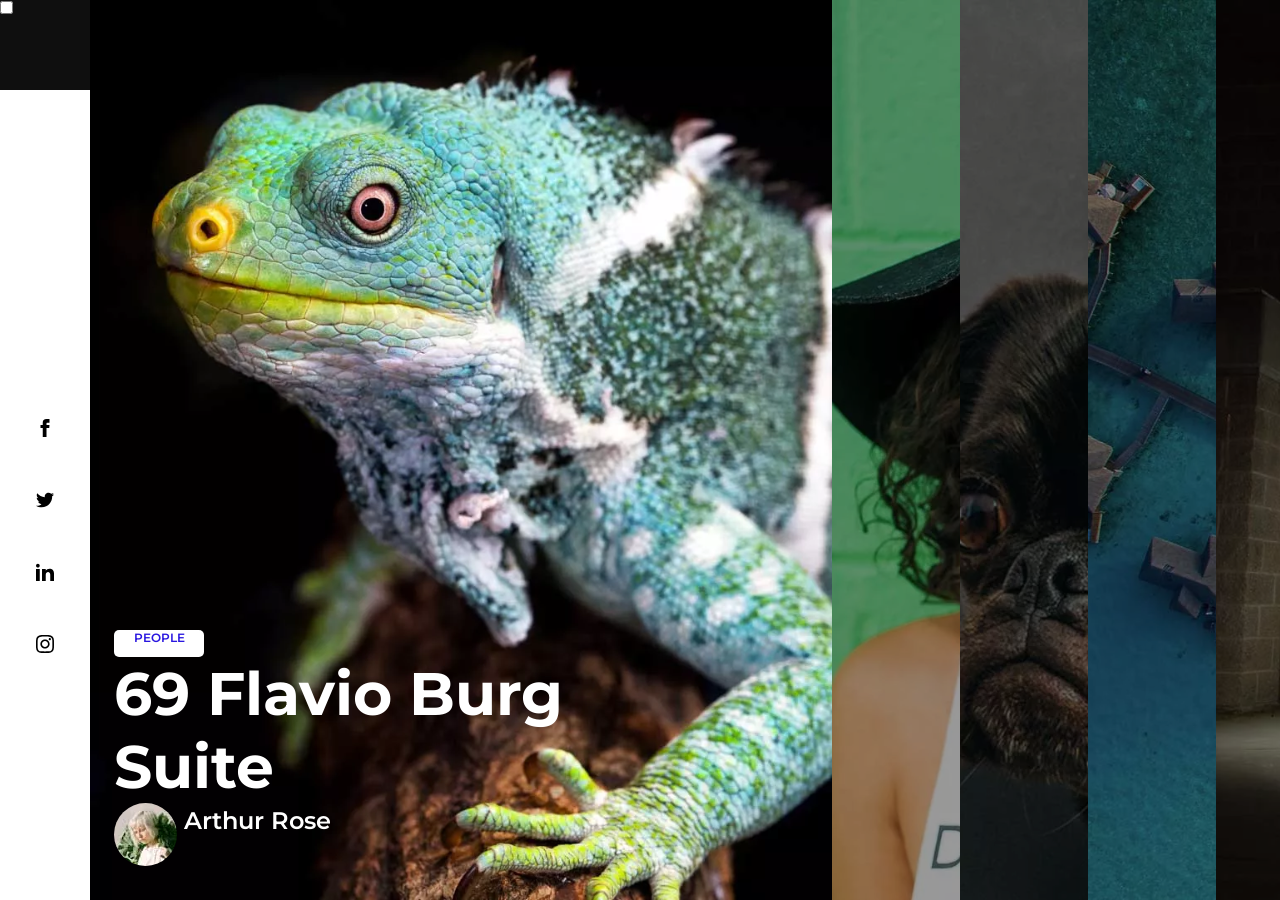
==== index.html @ 8e46b8b1 "Add files via upload" ====
<!DOCTYPE html>
<html lang="en">
<head>
    <meta charset="UTF-8">
    <meta name="viewport" content="width=device-width, initial-scale=1.0">
    <title>Document</title>
    <link rel="stylesheet" href="style.css">
    <link rel="preconnect" href="https://fonts.googleapis.com">
    <link rel="preconnect" href="https://fonts.gstatic.com" crossorigin>
    <link href="https://fonts.googleapis.com/css2?family=Montserrat:ital,wght@0,100..900;1,100..900&display=swap" rel="stylesheet">
</head>
<body>
    
    <div id="imagens">

       <div class="imgs" id="img2">

            <div class="elementos-baixo">

                <div class="montserrat people">

                 PEOPLE

                </div>

                <div class="montserrat flavio">
                    69 Flavio Burg Suite
                </div>

                <div class="montserrat arthur">
                    <img src="author.jpg" class="img-perfil">
                    <div class="rose">
                      Arthur Rose
                    </div>
                </div>

            </div>

        </div>

       <div class="imgs" id="img3">

        <div class="elementos-baixo">

            <div class="montserrat people">

             PEOPLE

            </div>

            <div class="montserrat flavio">
                69 Flavio Burg Suite
            </div>

            <div class="montserrat arthur">
                <img src="author.jpg" class="img-perfil">
                <div class="rose">
                  Arthur Rose
                </div>
            </div>

        </div>

       </div>

       <div class="imgs" id="img4">

        <div class="elementos-baixo">

            <div class="montserrat people">

             PEOPLE

            </div>

            <div class="montserrat flavio">
                69 Flavio Burg Suite
            </div>

            <div class="montserrat arthur">
                <img src="author.jpg" class="img-perfil">
                <div class="rose">
                  Arthur Rose
                </div>
            </div>

        </div>

       </div>

       <div class="imgs" id="img5">

        <div class="elementos-baixo">

            <div class="montserrat people">

             PEOPLE

            </div>

            <div class="montserrat flavio">
                69 Flavio Burg Suite
            </div>

            <div class="montserrat arthur">
                <img src="author.jpg" class="img-perfil">
                <div class="rose">
                  Arthur Rose
                </div>
            </div>

        </div>

       </div>

       <div class="imgs" id="img1">

        <div class="elementos-baixo" id="baixo-img1">

            <div class="montserrat people">

             PEOPLE

            </div>

            <div class="montserrat flavio">
                69 Flavio Burg Suite
            </div>

            <div class="montserrat arthur">
                <img src="author.jpg" class="img-perfil">
                <div class="rose">
                  Arthur Rose
                </div>
            </div>

        </div>

       </div>

    </div>

    <div id="task_bar">

        <div id="options">

            <img src="menu_24dp_E3E3E3_FILL0_wght400_GRAD0_opsz24.svg" alt="" id="img_option">

            <input type="checkbox" id="box_option">

            <div id="pags">

                <div id="back">
                    
                    <img src="arrow_back_42dp_E3E3E3_FILL0_wght400_GRAD0_opsz40.svg" alt="" id="img_back">

                </div>

                <div id="tulen"><a href="#" id="tulen_att">

                </a><img src="logo.png.webp" alt="">

                </div>

                <div id="name_pages">
                
                    <a href="Index.html" class="text_pages" id="home">Home</a>
                    <a href="About.html" class="text_pages" id="about">About</a>
                    <a href="Gallery.html" class="text_pages" id="gallery">Gallery</a>
                    <a href="Blog.html" class="text_pages" id="blog">Blog</a>
                    <a href="Contact.html" class="text_pages" id="contact">Contact</a>
                    
                </div>                
                
                <div id="pages_social_media">
                    
                <a href="http://127.0.0.1:5500/"><img src="facebook.svg" class="padding-img"><br></a>
                <a href="http://127.0.0.1:5500/"><img src="twiter.svg" class="padding-img"><br></a>
                <a href="http://127.0.0.1:5500/"><img src="linkedin.svg" class="padding-img"><br></a>
                <a href="http://127.0.0.1:5500/"><img src="instagram.svg" class="padding-img"></a>

                </div>

                <p class="copyright_text">
                    Copyright ©2025 All rights <br> reserved | This template is <br> made with <i class="ti-heart"></i> by <a href="https://colorlib.com" id="colorib">Colorlib</a>
                </p>

            </div>

        </div>

        <div  id="social_media">

                <a href="http://127.0.0.1:5500/"><img src="facebook.svg" class="padding-img"><br></a>
                <a href="http://127.0.0.1:5500/"><img src="twiter.svg" class="padding-img"><br></a>
                <a href="http://127.0.0.1:5500/"><img src="linkedin.svg" class="padding-img"><br></a>
                <a href="http://127.0.0.1:5500/"><img src="instagram.svg" class="padding-img"></a>

        </div>

    </div>
</body>
</html>
---- style.css ----
*{ margin: 0;
box-sizing: border-box;
padding: 0;
}

#barra-lateral{
    position: fixed;
    height: 100vb;
    width: 5%;
    background-color: white;
}

#menu{
    height: 10%;
    background-color: #0f0f0f;
    width: 100%;
    padding-top: 28px;
    padding-left: 28px;
    position: absolute;
}

#checkbox-menu{
    position: absolute;
    top: 3%;
    left: 3%;
    width: 90px;
    height: 90px;
    opacity: 0;
}

#redes-barra{
    height: 100vb;
    width: 100%;
}

#redes-meio{
    padding-top: 400%;
    text-align: center;
}

.padding-img{
    margin-top: 50px;
    color: #212529;
}

#imagens{
    width: 100%;
    height: 100vh;
    display: flex;
    position: absolute;
    left: 5%;
}

.imgs{ 
    background-position: 20% center;
    background-color: rgba(0, 0, 0, 0.4);
    background-repeat: no-repeat;
    background-size: cover;
    background-blend-mode: multiply;
    flex-grow: 1;
    transition: 0.5s;
}

.imgs:hover{
    flex-grow: 6;
    transition: 0.5s;
    background-color: rgba(0, 0, 0, 0);
}

.imgs:hover ~ #img1{
    flex-grow: 1;
    transition: 0.5s;
    background-color: rgba(0, 0, 0, 0.4 );
}

#img1{
    background-image: url(5.jpg.webp);
    flex-grow: 6;
    order: -1;
    align-content: end;
    background-color: rgba(0, 0, 0, 0);
}

#img2{
    background-image: url(1.jpg.webp);
    align-content: end;
}

#img3{
    background-image: url(2.jpg.webp);
    align-content: end;
}

#img4{
    background-image: url(3.jpg.webp);
    align-content: end;
}

#img5{
    background-image: url(4.jpg.webp);
    align-content: end;
}

.montserrat {
    font-family: "Montserrat", sans-serif;
    font-optical-sizing: auto;
    font-weight: normal;
    font-style: normal;
}

.elementos-baixo{
    width: 40%;
    height: 25vb;
    position: absolute;
    top: 70%;
    display: none;
}

.people{
    display: flex;
    background-color: white;
    color: #2916e0;
    font-size: 12px;
    font-weight: 600;
    width: 90px;
    justify-content: center;
    border-radius: 5px;
    height: 3vh;
    margin-left: 50px;
}

.flavio{
    font-size: 60px;
    font-weight: 700;
    color: #fff;
    margin-left: 50px;
}

.img-perfil{
    border-radius: 50px;
    margin-left: 50px;
}

.arthur{
    display: flex;
    font-weight: 600;
    color: #fff;
    font-size: 24px;
}

.rose{
    padding-top: 3px;
    padding-left: 7px;
}

.imgs:hover .elementos-baixo{
    display: block;
}  

#baixo-img1{
    display: block;
}

.imgs:hover ~ #img1 #baixo-img1{
    display: none;
}

/* */

#task_bar{
    background-color: white;
    height: 100vh;
    width: 90px;
    position: fixed;
}

#options{
    background-color: #0f0f0f;
    height: 90px;
    width: 90px;
}

#img_option{
    position: absolute;
    top: 2%;
    left: 25%;
}

#social_media{
    position: absolute;
    top:41%;
    left: 40%;
    display: flex;
    flex-direction: column;
    justify-content: space-between;
    height: 255px;
    width: 18px;
}

#pages_social_media{
    position: absolute;
    top:80%;
    left: 18%;
    display: flex;
    flex-direction: row;
    justify-content: space-between;
    height: 20px;
    width: 180px;
}

#checkbox-menu{
    opacity: 0;
    height: 90px;
    width: 90px;
    border: none;
    z-index: 99;
    position: absolute;
}

#box_option:checked+#pags{
    visibility: visible;
    transition: 0.5s;
}

#pags{
    position: absolute;
    top: 0%;
    height: 100%;
    width: 270px;
    background-color: rgb(255, 255, 255);
    z-index: 90;
    visibility: hidden;
}

#back{
    background-color: #0f0f0f;
    height: 90px;
    width: 90px;
}

#img_back{
    position: absolute;
    top: 2.5%;
    left: 8%;
}

#tulen{
    background-color: #2916E0;
    width: 180px;
    height: 90px;
    position: absolute;
    top: 0%;
    left: 33.5%;
    display: flex;
    justify-content: center;
    align-items: center;
}

#tulen_att{
    width: 180px;
    height: 90px;
    position: absolute;
}

#name_pages{
    width: 110px;
    height: 82%;
    display: flex;
    justify-self: center;
    flex-direction: column;
    justify-content: center;
    align-items: center;
}

.text_pages{
    text-decoration: none;
    font-size: 30px;
    font-family:  "Montserrat", sans-serif;
    font-weight: 600;
    color: #B2B2B2;
    padding-top: 18px;
    padding-bottom: 18px;
}

#home:hover{
    color: #2916E0;
    transition: 0.3s;
}

#about:hover{
    color: #2916E0;
    transition: 0.3s;
}

#gallery:hover{
    color: #2916E0;
    transition: 0.3s;
}

#blog:hover{
    color: #2916E0;
    transition: 0.3s;
}

#contact:hover{
    color: #2916E0;
    transition: 0.3s;
}

#home{
    color: #2916E0;
}

.copyright_text{
    position: absolute;
    top: 85%;
    left: 14%;
    text-align: center;
    font-size: 19px;
    color: #636363;
}

.ti-heart{
    color: #e21010;
    font-size: 16px;
}

#colorib{
    text-decoration: none;
    color: #B2B2B2;
}

#colorib:hover {
    color: #2916E0;
}
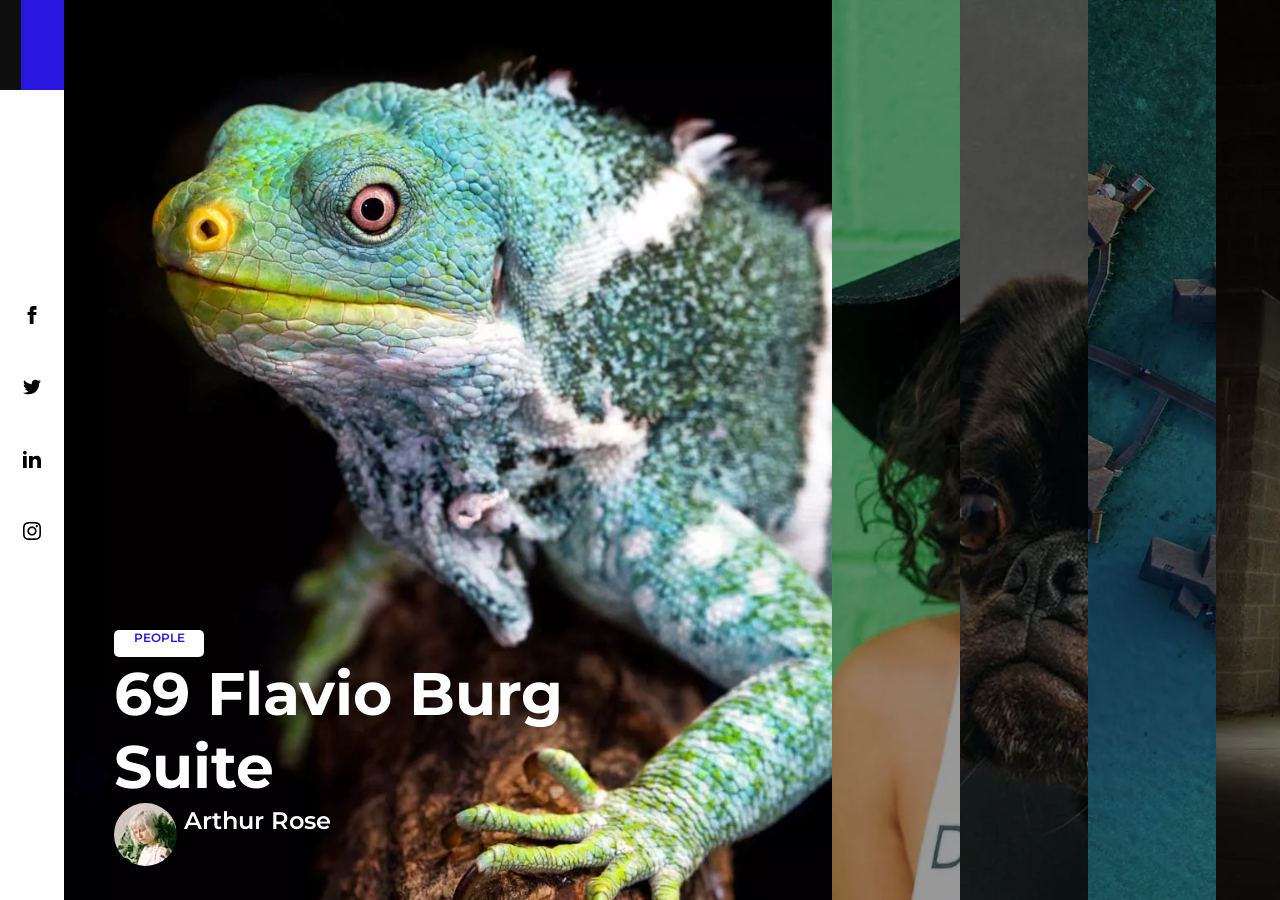
==== commit 3c5ceb05: "Update index.html" ====
--- a/index.html
+++ b/index.html
@@ -11,13 +11,75 @@
 </head>
 <body>
     
+    <div id="barra-lateral">
+
+        <div id="menu">
+            
+            <img src="menu.svg" id="img-menu">
+
+        </div>
+
+        <div id="redes-barra">
+            <div id="redes-meio">
+                <a href="http://127.0.0.1:5500/index.html"><img src="facebook.svg" class="padding-img"><br></a>
+                <a href="http://127.0.0.1:5500/"><img src="twiter.svg" class="padding-img"><br></a>
+                <a href="http://127.0.0.1:5500/"><img src="linkedin.svg" class="padding-img"><br></a>
+                <a href="http://127.0.0.1:5500/"><img src="instagram.svg" class="padding-img"></a>
+            </div>
+        </div>
+
+        <div id="opcao">
+
+            <input type="checkbox" id="check-barra-lateral">
+
+            <div id="paginas">
+
+                <div id="voltar">
+                    <img src="arrow-sm-left-svgrepo-com.svg" alt="" id="img-voltar">
+                </div>
+
+                <div id="tulen">
+                    <a href="#" id="tulen_att"></a><img src="logo.png.webp" alt="">
+                </div>
+
+                <div id="nome-pag">
+                
+                    <a href="Index.html" class="text_pages" id="home">Home</a>
+                    
+                    <a href="About.html" class="text_pages" id="about">About</a>
+                
+                    <a href="Gallery.html" class="text_pages" id="gallery">Gallery</a>
+                
+                    <a href="Blog.html" class="text_pages" id="blog">Blog</a>
+                
+                    <a href="Contact.html" class="text_pages" id="contact">Contact</a>
+                    
+                </div>                
+                
+                <div id="pag-social-midia">
+                    <img src="iconmonstr-facebook-1.svg" alt="">
+                    <img src="iconmonstr-twitter-1.svg" alt="">
+                    <img src="iconmonstr-linkedin-1.svg" alt="">
+                    <img src="iconmonstr-instagram-11.svg" alt="">
+                </div>
+
+                <p class="texto-copy">
+                    Copyright ©2025 All rights <br> reserved | This template is <br> made with <i class="ti-heart"></i> by <a href="https://colorlib.com" id="colorib">Colorlib</a>
+                </p>
+
+            </div>
+
+        </div>
+
+    </div>
+
     <div id="imagens">
 
        <div class="imgs" id="img2">
 
             <div class="elementos-baixo">
 
-                <div class="montserrat people">
+                <div class="montserrat  people">
 
                  PEOPLE
 
@@ -140,64 +202,7 @@
 
     </div>
 
-    <div id="task_bar">
-
-        <div id="options">
-
-            <img src="menu_24dp_E3E3E3_FILL0_wght400_GRAD0_opsz24.svg" alt="" id="img_option">
-
-            <input type="checkbox" id="box_option">
-
-            <div id="pags">
-
-                <div id="back">
-                    
-                    <img src="arrow_back_42dp_E3E3E3_FILL0_wght400_GRAD0_opsz40.svg" alt="" id="img_back">
-
-                </div>
-
-                <div id="tulen"><a href="#" id="tulen_att">
-
-                </a><img src="logo.png.webp" alt="">
-
-                </div>
-
-                <div id="name_pages">
-                
-                    <a href="Index.html" class="text_pages" id="home">Home</a>
-                    <a href="About.html" class="text_pages" id="about">About</a>
-                    <a href="Gallery.html" class="text_pages" id="gallery">Gallery</a>
-                    <a href="Blog.html" class="text_pages" id="blog">Blog</a>
-                    <a href="Contact.html" class="text_pages" id="contact">Contact</a>
-                    
-                </div>                
-                
-                <div id="pages_social_media">
-                    
-                <a href="http://127.0.0.1:5500/"><img src="facebook.svg" class="padding-img"><br></a>
-                <a href="http://127.0.0.1:5500/"><img src="twiter.svg" class="padding-img"><br></a>
-                <a href="http://127.0.0.1:5500/"><img src="linkedin.svg" class="padding-img"><br></a>
-                <a href="http://127.0.0.1:5500/"><img src="instagram.svg" class="padding-img"></a>
-
-                </div>
-
-                <p class="copyright_text">
-                    Copyright ©2025 All rights <br> reserved | This template is <br> made with <i class="ti-heart"></i> by <a href="https://colorlib.com" id="colorib">Colorlib</a>
-                </p>
-
-            </div>
-
-        </div>
-
-        <div  id="social_media">
-
-                <a href="http://127.0.0.1:5500/"><img src="facebook.svg" class="padding-img"><br></a>
-                <a href="http://127.0.0.1:5500/"><img src="twiter.svg" class="padding-img"><br></a>
-                <a href="http://127.0.0.1:5500/"><img src="linkedin.svg" class="padding-img"><br></a>
-                <a href="http://127.0.0.1:5500/"><img src="instagram.svg" class="padding-img"></a>
-
-        </div>
-
-    </div>
+
+
 </body>
-</html>+</html>
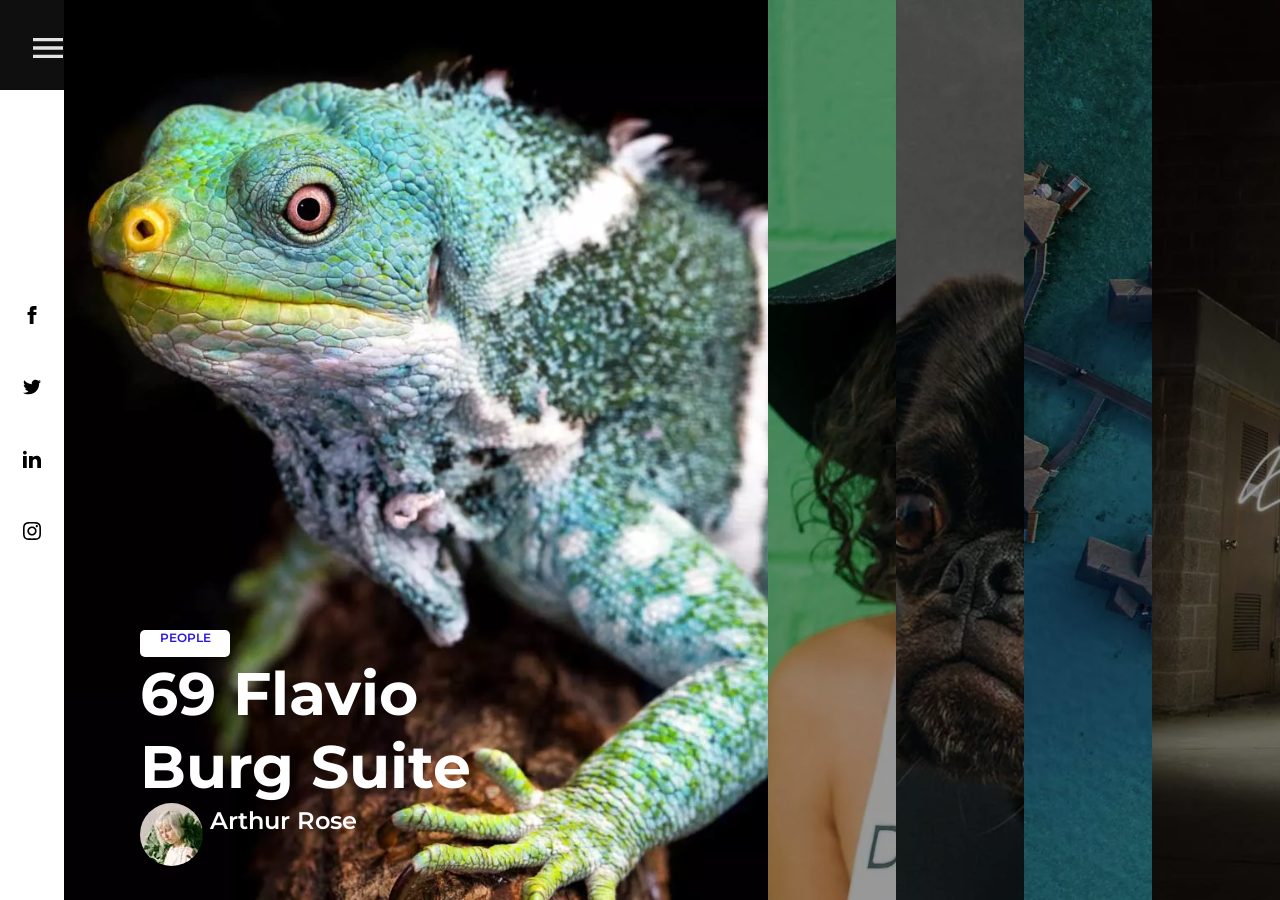
==== commit 441303df: "Add files via upload" ====
--- a/index.html
+++ b/index.html
@@ -48,7 +48,7 @@
                     
                     <a href="About.html" class="text_pages" id="about">About</a>
                 
-                    <a href="Gallery.html" class="text_pages" id="gallery">Gallery</a>
+                    <a href="gallery.html" class="text_pages" id="gallery">Gallery</a>
                 
                     <a href="Blog.html" class="text_pages" id="blog">Blog</a>
                 
--- a/style.css
+++ b/style.css
@@ -1,335 +1,328 @@
 *{ margin: 0;
-box-sizing: border-box;
-padding: 0;
-}
-
-#barra-lateral{
-    position: fixed;
-    height: 100vb;
-    width: 5%;
-    background-color: white;
-}
-
-#menu{
-    height: 10%;
-    background-color: #0f0f0f;
-    width: 100%;
-    padding-top: 28px;
-    padding-left: 28px;
-    position: absolute;
-}
-
-#checkbox-menu{
-    position: absolute;
-    top: 3%;
-    left: 3%;
-    width: 90px;
-    height: 90px;
-    opacity: 0;
-}
-
-#redes-barra{
-    height: 100vb;
-    width: 100%;
-}
-
-#redes-meio{
-    padding-top: 400%;
-    text-align: center;
-}
-
-.padding-img{
-    margin-top: 50px;
-    color: #212529;
-}
-
-#imagens{
-    width: 100%;
-    height: 100vh;
-    display: flex;
-    position: absolute;
-    left: 5%;
-}
-
-.imgs{ 
-    background-position: 20% center;
-    background-color: rgba(0, 0, 0, 0.4);
-    background-repeat: no-repeat;
-    background-size: cover;
-    background-blend-mode: multiply;
-    flex-grow: 1;
-    transition: 0.5s;
-}
-
-.imgs:hover{
-    flex-grow: 6;
-    transition: 0.5s;
-    background-color: rgba(0, 0, 0, 0);
-}
-
-.imgs:hover ~ #img1{
-    flex-grow: 1;
-    transition: 0.5s;
-    background-color: rgba(0, 0, 0, 0.4 );
-}
-
-#img1{
-    background-image: url(5.jpg.webp);
-    flex-grow: 6;
-    order: -1;
-    align-content: end;
-    background-color: rgba(0, 0, 0, 0);
-}
-
-#img2{
-    background-image: url(1.jpg.webp);
-    align-content: end;
-}
-
-#img3{
-    background-image: url(2.jpg.webp);
-    align-content: end;
-}
-
-#img4{
-    background-image: url(3.jpg.webp);
-    align-content: end;
-}
-
-#img5{
-    background-image: url(4.jpg.webp);
-    align-content: end;
-}
-
-.montserrat {
-    font-family: "Montserrat", sans-serif;
-    font-optical-sizing: auto;
-    font-weight: normal;
-    font-style: normal;
-}
-
-.elementos-baixo{
-    width: 40%;
-    height: 25vb;
-    position: absolute;
-    top: 70%;
-    display: none;
-}
-
-.people{
-    display: flex;
-    background-color: white;
-    color: #2916e0;
-    font-size: 12px;
-    font-weight: 600;
-    width: 90px;
-    justify-content: center;
-    border-radius: 5px;
-    height: 3vh;
-    margin-left: 50px;
-}
-
-.flavio{
-    font-size: 60px;
-    font-weight: 700;
-    color: #fff;
-    margin-left: 50px;
-}
-
-.img-perfil{
-    border-radius: 50px;
-    margin-left: 50px;
-}
-
-.arthur{
-    display: flex;
-    font-weight: 600;
-    color: #fff;
-    font-size: 24px;
-}
-
-.rose{
-    padding-top: 3px;
-    padding-left: 7px;
-}
-
-.imgs:hover .elementos-baixo{
-    display: block;
-}  
-
-#baixo-img1{
-    display: block;
-}
-
-.imgs:hover ~ #img1 #baixo-img1{
-    display: none;
-}
-
-/* */
-
-#task_bar{
-    background-color: white;
-    height: 100vh;
-    width: 90px;
-    position: fixed;
-}
-
-#options{
-    background-color: #0f0f0f;
-    height: 90px;
-    width: 90px;
-}
-
-#img_option{
-    position: absolute;
-    top: 2%;
-    left: 25%;
-}
-
-#social_media{
-    position: absolute;
-    top:41%;
-    left: 40%;
-    display: flex;
-    flex-direction: column;
-    justify-content: space-between;
-    height: 255px;
-    width: 18px;
-}
-
-#pages_social_media{
-    position: absolute;
-    top:80%;
-    left: 18%;
-    display: flex;
-    flex-direction: row;
-    justify-content: space-between;
-    height: 20px;
-    width: 180px;
-}
-
-#checkbox-menu{
-    opacity: 0;
-    height: 90px;
-    width: 90px;
-    border: none;
-    z-index: 99;
-    position: absolute;
-}
-
-#box_option:checked+#pags{
-    visibility: visible;
-    transition: 0.5s;
-}
-
-#pags{
-    position: absolute;
-    top: 0%;
-    height: 100%;
-    width: 270px;
-    background-color: rgb(255, 255, 255);
-    z-index: 90;
-    visibility: hidden;
-}
-
-#back{
-    background-color: #0f0f0f;
-    height: 90px;
-    width: 90px;
-}
-
-#img_back{
-    position: absolute;
-    top: 2.5%;
-    left: 8%;
-}
-
-#tulen{
-    background-color: #2916E0;
-    width: 180px;
-    height: 90px;
-    position: absolute;
-    top: 0%;
-    left: 33.5%;
-    display: flex;
-    justify-content: center;
-    align-items: center;
-}
-
-#tulen_att{
-    width: 180px;
-    height: 90px;
-    position: absolute;
-}
-
-#name_pages{
-    width: 110px;
-    height: 82%;
-    display: flex;
-    justify-self: center;
-    flex-direction: column;
-    justify-content: center;
-    align-items: center;
-}
-
-.text_pages{
-    text-decoration: none;
-    font-size: 30px;
-    font-family:  "Montserrat", sans-serif;
-    font-weight: 600;
-    color: #B2B2B2;
-    padding-top: 18px;
-    padding-bottom: 18px;
-}
-
-#home:hover{
-    color: #2916E0;
-    transition: 0.3s;
-}
-
-#about:hover{
-    color: #2916E0;
-    transition: 0.3s;
-}
-
-#gallery:hover{
-    color: #2916E0;
-    transition: 0.3s;
-}
-
-#blog:hover{
-    color: #2916E0;
-    transition: 0.3s;
-}
-
-#contact:hover{
-    color: #2916E0;
-    transition: 0.3s;
-}
-
-#home{
-    color: #2916E0;
-}
-
-.copyright_text{
-    position: absolute;
-    top: 85%;
-    left: 14%;
-    text-align: center;
-    font-size: 19px;
-    color: #636363;
-}
-
-.ti-heart{
-    color: #e21010;
-    font-size: 16px;
-}
-
-#colorib{
-    text-decoration: none;
-    color: #B2B2B2;
-}
-
-#colorib:hover {
-    color: #2916E0;
-}+    box-sizing: border-box;
+    padding: 0;
+    }
+    
+    #barra-lateral{
+        position: fixed;
+        height: 100vb;
+        width: 5%;
+        background-color: white;
+    }
+    
+    #menu{
+        height: 10%;
+        background-color: #0f0f0f;
+        width: 100%;
+        padding-top: 28px;
+        padding-left: 28px;
+        position: absolute;
+    }
+    
+    #redes-barra{
+        height: 100vb;
+        width: 100%;
+    }
+    
+    #redes-meio{
+        padding-top: 400%;
+        text-align: center;
+    }
+    
+    .padding-img{
+        margin-top: 50px;
+        color: #212529;
+    }
+    
+    #imagens{
+        width: 100%;
+        height: 100vh;
+        display: flex;
+        left: 5%;
+    }
+    
+    .imgs{ 
+        background-position: 20% center;
+        background-color: rgba(0, 0, 0, 0.4);
+        background-repeat: no-repeat;
+        background-size: cover;
+        background-blend-mode: multiply;
+        flex-grow: 1;
+        transition: 0.5s;
+    }
+    
+    .imgs:hover{
+        flex-grow: 6;
+        transition: 0.5s;
+        background-color: rgba(0, 0, 0, 0);
+    }
+    
+    .imgs:hover ~ #img1{
+        flex-grow: 1;
+        transition: 0.5s;
+        background-color: rgba(0, 0, 0, 0.4 );
+    }
+    
+    #img1{
+        background-image: url(5.jpg.webp);
+        flex-grow: 6;
+        order: -1;
+        align-content: end;
+        background-color: rgba(0, 0, 0, 0);
+    }
+    
+    #img2{
+        background-image: url(1.jpg.webp);
+        align-content: end;
+    }
+    
+    #img3{
+        background-image: url(2.jpg.webp);
+        align-content: end;
+    }
+    
+    #img4{
+        background-image: url(3.jpg.webp);
+        align-content: end;
+    }
+    
+    #img5{
+        background-image: url(4.jpg.webp);
+        align-content: end;
+    }
+    
+    .montserrat {
+        font-family: "Montserrat", sans-serif;
+        font-optical-sizing: auto;
+        font-weight: normal;
+        font-style: normal;
+    }
+    
+    .elementos-baixo{
+        width: 40%;
+        height: 25vb;
+        position: absolute;
+        top: 70%;
+        display: none;
+    }
+    
+    .people{
+        display: flex;
+        background-color: white;
+        color: #2916e0;
+        font-size: 12px;
+        font-weight: 600;
+        width: 90px;
+        justify-content: center;
+        border-radius: 5px;
+        height: 3vh;
+        margin-left: 50px;
+    }
+    
+    .flavio{
+        font-size: 60px;
+        font-weight: 700;
+        color: #fff;
+        margin-left: 50px;
+    }
+    
+    .img-perfil{
+        border-radius: 50px;
+        margin-left: 50px;
+    }
+    
+    .arthur{
+        display: flex;
+        font-weight: 600;
+        color: #fff;
+        font-size: 24px;
+    }
+    
+    .rose{
+        padding-top: 3px;
+        padding-left: 7px;
+    }
+    
+    .imgs:hover .elementos-baixo{
+        display: block;
+    }  
+    
+    #baixo-img1{
+        display: block;
+        padding-left: 90px;
+    }
+    
+    .imgs:hover ~ #img1 #baixo-img1{
+        display: none;
+    }
+    
+    #task_bar{
+        background-color: white;
+        height: 100vh;
+        width: 90px;
+        position: fixed;
+    }
+    
+    #opcao{
+        background-color: #0f0f0f;
+        height: 90px;
+        width: 90px;
+    }
+    
+    #img_option{
+        position: absolute;
+        top: 2%;
+        left: 25%;
+    }
+    
+    #social_media{
+        position: absolute;
+        top:41%;
+        left: 40%;
+        display: flex;
+        flex-direction: column;
+        justify-content: space-between;
+        height: 255px;
+        width: 18px;
+    }
+    
+    #pag-social-midia{
+        position: absolute;
+        top:80%;
+        left: 18%;
+        display: flex;
+        flex-direction: row;
+        justify-content: space-between;
+        height: 20px;
+        width: 180px;
+    }
+    
+    #check-barra-lateral{
+        opacity: 0;
+        height: 90px;
+        width: 90px;
+        border: none;
+        z-index: 99;
+        position: absolute;
+        top: 0%;
+        left: 0%;
+    }
+    
+    #check-barra-lateral:checked+#paginas{
+        visibility: visible;
+        transition: 0.5s;
+    }
+    
+    #paginas{
+        position: absolute;
+        top: 0%;
+        height: 100%;
+        width: 270px;
+        background-color: rgb(255, 255, 255);
+        z-index: 90;
+        visibility: hidden;
+    }
+    
+    #voltar{
+        background-color: #0f0f0f;
+        height: 90px;
+        width: 90px;
+    }
+    
+    #img-voltar{
+        position: absolute;
+        top: 2%;
+        left: 6%;
+        width: 20%;
+    
+    }
+    
+    #tulen{
+        background-color: #2916E0;
+        width: 180px;
+        height: 90px;
+        position: absolute;
+        top: 0%;
+        left: 33.5%;
+        display: flex;
+        justify-content: center;
+        align-items: center;
+    }
+    
+    #tulen_att{
+        width: 180px;
+        height: 90px;
+        position: absolute;
+    }
+    
+    #nome-pag{
+        width: 110px;
+        height: 82%;
+        display: flex;
+        justify-self: center;
+        flex-direction: column;
+        justify-content: center;
+        align-items: center;
+    }
+    
+    .text_pages{
+        text-decoration: none;
+        font-size: 30px;
+        font-family:  "Montserrat", sans-serif;
+        font-weight: 600;
+        color: #B2B2B2;
+        padding-top: 18px;
+        padding-bottom: 18px;
+    }
+    
+    #home:hover{
+        color: #2916E0;
+        transition: 0.3s;
+    }
+    
+    #about:hover{
+        color: #2916E0;
+        transition: 0.3s;
+    }
+    
+    #gallery:hover{
+        color: #2916E0;
+        transition: 0.3s;
+    }
+    
+    #blog:hover{
+        color: #2916E0;
+        transition: 0.3s;
+    }
+    
+    #contact:hover{
+        color: #2916E0;
+        transition: 0.3s;
+    }
+    
+    #home{
+        color: #2916E0;
+    }
+    
+    .texto-copy{
+        position: absolute;
+        top: 85%;
+        left: 14%;
+        text-align: center;
+        font-size: 19px;
+        color: #636363;
+    }
+    
+    .ti-heart{
+        color: #e21010;
+        font-size: 16px;
+    }
+    
+    #colorib{
+        text-decoration: none;
+        color: #B2B2B2;
+    }
+    
+    #colorib:hover {
+        color: #2916E0;
+    }
